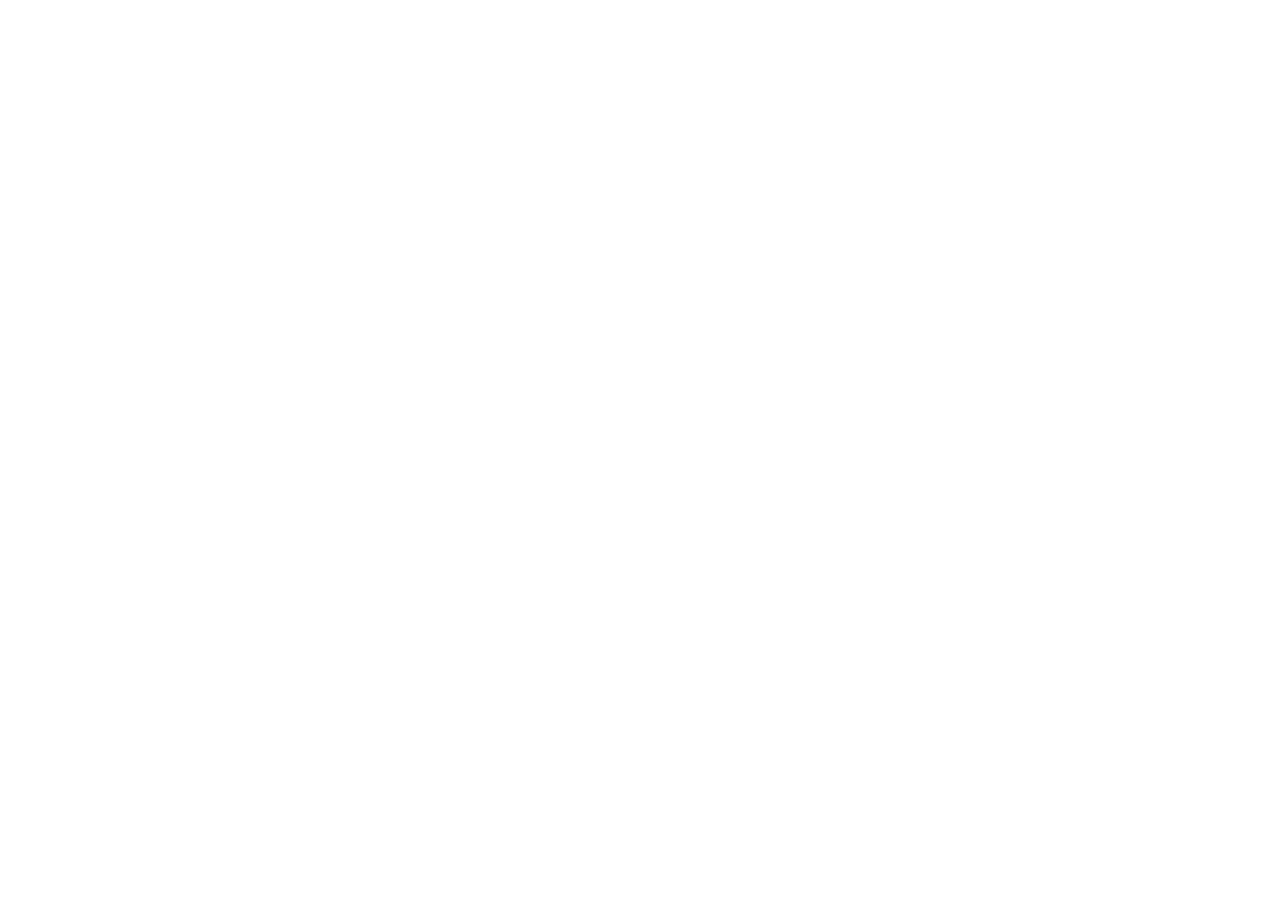
==== projects/react/birthday-reminder/index.html @ fcd217dd "initial commit" ====
<!doctype html><html lang="en"><head><meta charset="utf-8"/><link rel="icon" href="/favicon.ico"/><meta name="viewport" content="width=device-width,initial-scale=1"/><meta name="theme-color" content="#000000"/><meta name="description" content="Web site created using create-react-app"/><link rel="apple-touch-icon" href="/logo192.png"/><link rel="manifest" href="/manifest.json"/><title>Reminder Setup</title><link href="/static/css/main.10d6a708.chunk.css" rel="stylesheet"></head><body><noscript>You need to enable JavaScript to run this app.</noscript><div id="root"></div><script>!function(e){function r(r){for(var n,i,l=r[0],f=r[1],a=r[2],c=0,s=[];c<l.length;c++)i=l[c],Object.prototype.hasOwnProperty.call(o,i)&&o[i]&&s.push(o[i][0]),o[i]=0;for(n in f)Object.prototype.hasOwnProperty.call(f,n)&&(e[n]=f[n]);for(p&&p(r);s.length;)s.shift()();return u.push.apply(u,a||[]),t()}function t(){for(var e,r=0;r<u.length;r++){for(var t=u[r],n=!0,l=1;l<t.length;l++){var f=t[l];0!==o[f]&&(n=!1)}n&&(u.splice(r--,1),e=i(i.s=t[0]))}return e}var n={},o={1:0},u=[];function i(r){if(n[r])return n[r].exports;var t=n[r]={i:r,l:!1,exports:{}};return e[r].call(t.exports,t,t.exports,i),t.l=!0,t.exports}i.m=e,i.c=n,i.d=function(e,r,t){i.o(e,r)||Object.defineProperty(e,r,{enumerable:!0,get:t})},i.r=function(e){"undefined"!=typeof Symbol&&Symbol.toStringTag&&Object.defineProperty(e,Symbol.toStringTag,{value:"Module"}),Object.defineProperty(e,"__esModule",{value:!0})},i.t=function(e,r){if(1&r&&(e=i(e)),8&r)return e;if(4&r&&"object"==typeof e&&e&&e.__esModule)return e;var t=Object.create(null);if(i.r(t),Object.defineProperty(t,"default",{enumerable:!0,value:e}),2&r&&"string"!=typeof e)for(var n in e)i.d(t,n,function(r){return e[r]}.bind(null,n));return t},i.n=function(e){var r=e&&e.__esModule?function(){return e.default}:function(){return e};return i.d(r,"a",r),r},i.o=function(e,r){return Object.prototype.hasOwnProperty.call(e,r)},i.p="/";var l=this.webpackJsonpreminder=this.webpackJsonpreminder||[],f=l.push.bind(l);l.push=r,l=l.slice();for(var a=0;a<l.length;a++)r(l[a]);var p=f;t()}([])</script><script src="/static/js/2.1f771bf1.chunk.js"></script><script src="/static/js/main.bbe213d0.chunk.js"></script></body></html>
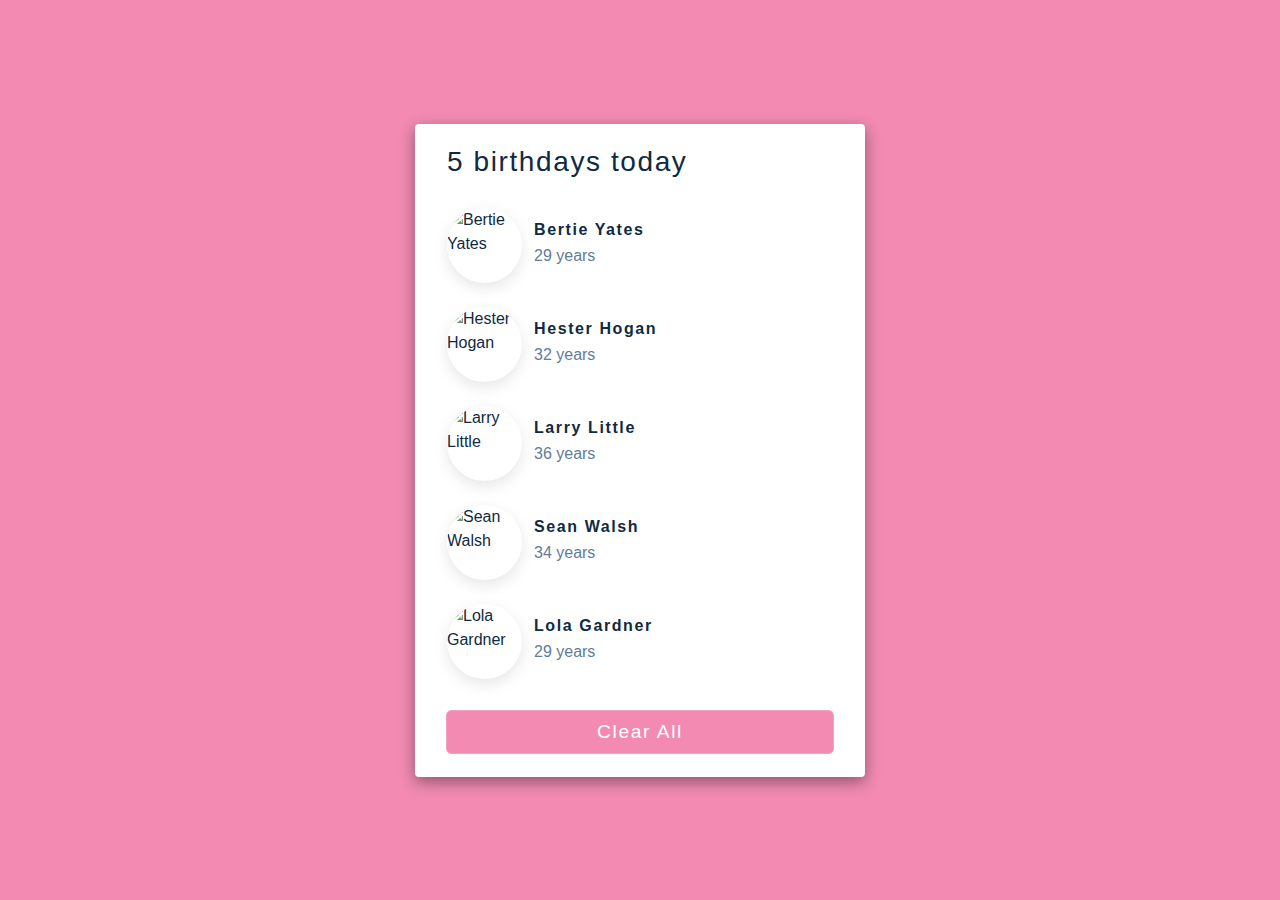
==== commit f4f8f3c4: "edit chunk file paths to include /projects/react/" ====
--- a/projects/react/birthday-reminder/index.html
+++ b/projects/react/birthday-reminder/index.html
@@ -1 +1 @@
-<!doctype html><html lang="en"><head><meta charset="utf-8"/><link rel="icon" href="/favicon.ico"/><meta name="viewport" content="width=device-width,initial-scale=1"/><meta name="theme-color" content="#000000"/><meta name="description" content="Web site created using create-react-app"/><link rel="apple-touch-icon" href="/logo192.png"/><link rel="manifest" href="/manifest.json"/><title>Reminder Setup</title><link href="/static/css/main.10d6a708.chunk.css" rel="stylesheet"></head><body><noscript>You need to enable JavaScript to run this app.</noscript><div id="root"></div><script>!function(e){function r(r){for(var n,i,l=r[0],f=r[1],a=r[2],c=0,s=[];c<l.length;c++)i=l[c],Object.prototype.hasOwnProperty.call(o,i)&&o[i]&&s.push(o[i][0]),o[i]=0;for(n in f)Object.prototype.hasOwnProperty.call(f,n)&&(e[n]=f[n]);for(p&&p(r);s.length;)s.shift()();return u.push.apply(u,a||[]),t()}function t(){for(var e,r=0;r<u.length;r++){for(var t=u[r],n=!0,l=1;l<t.length;l++){var f=t[l];0!==o[f]&&(n=!1)}n&&(u.splice(r--,1),e=i(i.s=t[0]))}return e}var n={},o={1:0},u=[];function i(r){if(n[r])return n[r].exports;var t=n[r]={i:r,l:!1,exports:{}};return e[r].call(t.exports,t,t.exports,i),t.l=!0,t.exports}i.m=e,i.c=n,i.d=function(e,r,t){i.o(e,r)||Object.defineProperty(e,r,{enumerable:!0,get:t})},i.r=function(e){"undefined"!=typeof Symbol&&Symbol.toStringTag&&Object.defineProperty(e,Symbol.toStringTag,{value:"Module"}),Object.defineProperty(e,"__esModule",{value:!0})},i.t=function(e,r){if(1&r&&(e=i(e)),8&r)return e;if(4&r&&"object"==typeof e&&e&&e.__esModule)return e;var t=Object.create(null);if(i.r(t),Object.defineProperty(t,"default",{enumerable:!0,value:e}),2&r&&"string"!=typeof e)for(var n in e)i.d(t,n,function(r){return e[r]}.bind(null,n));return t},i.n=function(e){var r=e&&e.__esModule?function(){return e.default}:function(){return e};return i.d(r,"a",r),r},i.o=function(e,r){return Object.prototype.hasOwnProperty.call(e,r)},i.p="/";var l=this.webpackJsonpreminder=this.webpackJsonpreminder||[],f=l.push.bind(l);l.push=r,l=l.slice();for(var a=0;a<l.length;a++)r(l[a]);var p=f;t()}([])</script><script src="/static/js/2.1f771bf1.chunk.js"></script><script src="/static/js/main.bbe213d0.chunk.js"></script></body></html>+<!doctype html><html lang="en"><head><meta charset="utf-8"/><link rel="icon" href="/favicon.ico"/><meta name="viewport" content="width=device-width,initial-scale=1"/><meta name="theme-color" content="#000000"/><meta name="description" content="Web site created using create-react-app"/><link rel="apple-touch-icon" href="/logo192.png"/><link rel="manifest" href="/manifest.json"/><title>Reminder Setup</title><link href="/projects/react/birthday-reminder/static/css/main.10d6a708.chunk.css" rel="stylesheet"></head><body><noscript>You need to enable JavaScript to run this app.</noscript><div id="root"></div><script>!function(e){function r(r){for(var n,i,l=r[0],f=r[1],a=r[2],c=0,s=[];c<l.length;c++)i=l[c],Object.prototype.hasOwnProperty.call(o,i)&&o[i]&&s.push(o[i][0]),o[i]=0;for(n in f)Object.prototype.hasOwnProperty.call(f,n)&&(e[n]=f[n]);for(p&&p(r);s.length;)s.shift()();return u.push.apply(u,a||[]),t()}function t(){for(var e,r=0;r<u.length;r++){for(var t=u[r],n=!0,l=1;l<t.length;l++){var f=t[l];0!==o[f]&&(n=!1)}n&&(u.splice(r--,1),e=i(i.s=t[0]))}return e}var n={},o={1:0},u=[];function i(r){if(n[r])return n[r].exports;var t=n[r]={i:r,l:!1,exports:{}};return e[r].call(t.exports,t,t.exports,i),t.l=!0,t.exports}i.m=e,i.c=n,i.d=function(e,r,t){i.o(e,r)||Object.defineProperty(e,r,{enumerable:!0,get:t})},i.r=function(e){"undefined"!=typeof Symbol&&Symbol.toStringTag&&Object.defineProperty(e,Symbol.toStringTag,{value:"Module"}),Object.defineProperty(e,"__esModule",{value:!0})},i.t=function(e,r){if(1&r&&(e=i(e)),8&r)return e;if(4&r&&"object"==typeof e&&e&&e.__esModule)return e;var t=Object.create(null);if(i.r(t),Object.defineProperty(t,"default",{enumerable:!0,value:e}),2&r&&"string"!=typeof e)for(var n in e)i.d(t,n,function(r){return e[r]}.bind(null,n));return t},i.n=function(e){var r=e&&e.__esModule?function(){return e.default}:function(){return e};return i.d(r,"a",r),r},i.o=function(e,r){return Object.prototype.hasOwnProperty.call(e,r)},i.p="/";var l=this.webpackJsonpreminder=this.webpackJsonpreminder||[],f=l.push.bind(l);l.push=r,l=l.slice();for(var a=0;a<l.length;a++)r(l[a]);var p=f;t()}([])</script><script src="/projects/react/birthday-reminder/static/js/2.1f771bf1.chunk.js"></script><script src="/projects/react/birthday-reminder/static/js/main.bbe213d0.chunk.js"></script></body></html>
--- a/projects/react/birthday-reminder/static/css/main.10d6a708.chunk.css
+++ b/projects/react/birthday-reminder/static/css/main.10d6a708.chunk.css
@@ -0,0 +1,2 @@
+:root{--clr-primary-1:#d2f4ea;--clr-primary-2:#a5e9d4;--clr-primary-3:#78debf;--clr-primary-4:#4ed4ac;--clr-primary-5:#20cb98;--clr-primary-6:#1aa179;--clr-primary-7:#13795b;--clr-primary-8:#0d503c;--clr-primary-9:#06281e;--clr-grey-1:#dae2ec;--clr-grey-2:#bcccdc;--clr-grey-3:#9eb2c7;--clr-grey-4:#829ab0;--clr-grey-5:#617d98;--clr-grey-6:#48647f;--clr-grey-7:#324d67;--clr-grey-8:#243a52;--clr-grey-9:#102a42;--clr-white:#fff;--clr-red-dark:#bb2525;--clr-red-light:#e66b6b;--clr-green-dark:#25bb32;--clr-green-light:#6be675;--clr-black:#222;--transition:all 0.3s linear;--spacing:0.1rem;--radius:0.25rem;--light-shadow:0 5px 15px rgba(0,0,0,0.1);--dark-shadow:0 5px 15px rgba(0,0,0,0.4);--max-width:1170px;--fixed-width:450px;--clr-pink:#f28ab2}*,:after,:before{margin:0;padding:0;box-sizing:border-box}body{font-family:-apple-system,BlinkMacSystemFont,"Segoe UI",Roboto,Oxygen,Ubuntu,Cantarell,"Open Sans","Helvetica Neue",sans-serif;background:#f28ab2;background:var(--clr-pink);color:#102a42;color:var(--clr-grey-9);line-height:1.5;font-size:.875rem}ul{list-style-type:none}a{text-decoration:none}h1,h2,h3,h4{letter-spacing:.1rem;letter-spacing:var(--spacing);text-transform:capitalize;line-height:1.25;margin-bottom:.75rem}h1{font-size:3rem}h2{font-size:2rem}h3{font-size:1.25rem}h4{font-size:.875rem}p{margin-bottom:1.25rem;color:#617d98;color:var(--clr-grey-5)}@media screen and (min-width:800px){h1{font-size:4rem}h2{font-size:2.5rem}h3{font-size:1.75rem}body,h4{font-size:1rem}h1,h2,h3,h4{line-height:1}}.section{width:90vw;margin:0 auto;max-width:1170px;max-width:var(--max-width)}@media screen and (min-width:992px){.section{width:95vw}}main{min-height:100vh;display:flex;justify-content:center;align-items:center}.container{width:90vw;margin:5rem 0;max-width:450px;max-width:var(--fixed-width);background:#fff;background:var(--clr-white);border-radius:.25rem;border-radius:var(--radius);padding:1.5rem 2rem;box-shadow:0 5px 15px rgba(0,0,0,.4);box-shadow:var(--dark-shadow)}.container h3{font-weight:400;text-transform:none;margin-bottom:2rem}.person{display:grid;grid-template-columns:auto 1fr;grid-column-gap:.75rem;-webkit-column-gap:.75rem;column-gap:.75rem;margin-bottom:1.5rem;align-items:center}.person img{width:75px;height:75px;object-fit:cover;border-radius:50%;box-shadow:0 5px 15px rgba(0,0,0,.1);box-shadow:var(--light-shadow)}.person h4{margin-bottom:.35rem}.person p{margin-bottom:0}.container button{color:#fff;color:var(--clr-white);display:block;width:100%;border-color:transparent;background:#f28ab2;background:var(--clr-pink);margin:2rem auto 0;text-transform:capitalize;font-size:1.2rem;padding:.5rem 0;letter-spacing:.1rem;letter-spacing:var(--spacing);border-radius:.25rem;border-radius:var(--radius);outline:1px solid rgba(242,138,178,.8);cursor:pointer}
+/*# sourceMappingURL=main.10d6a708.chunk.css.map */